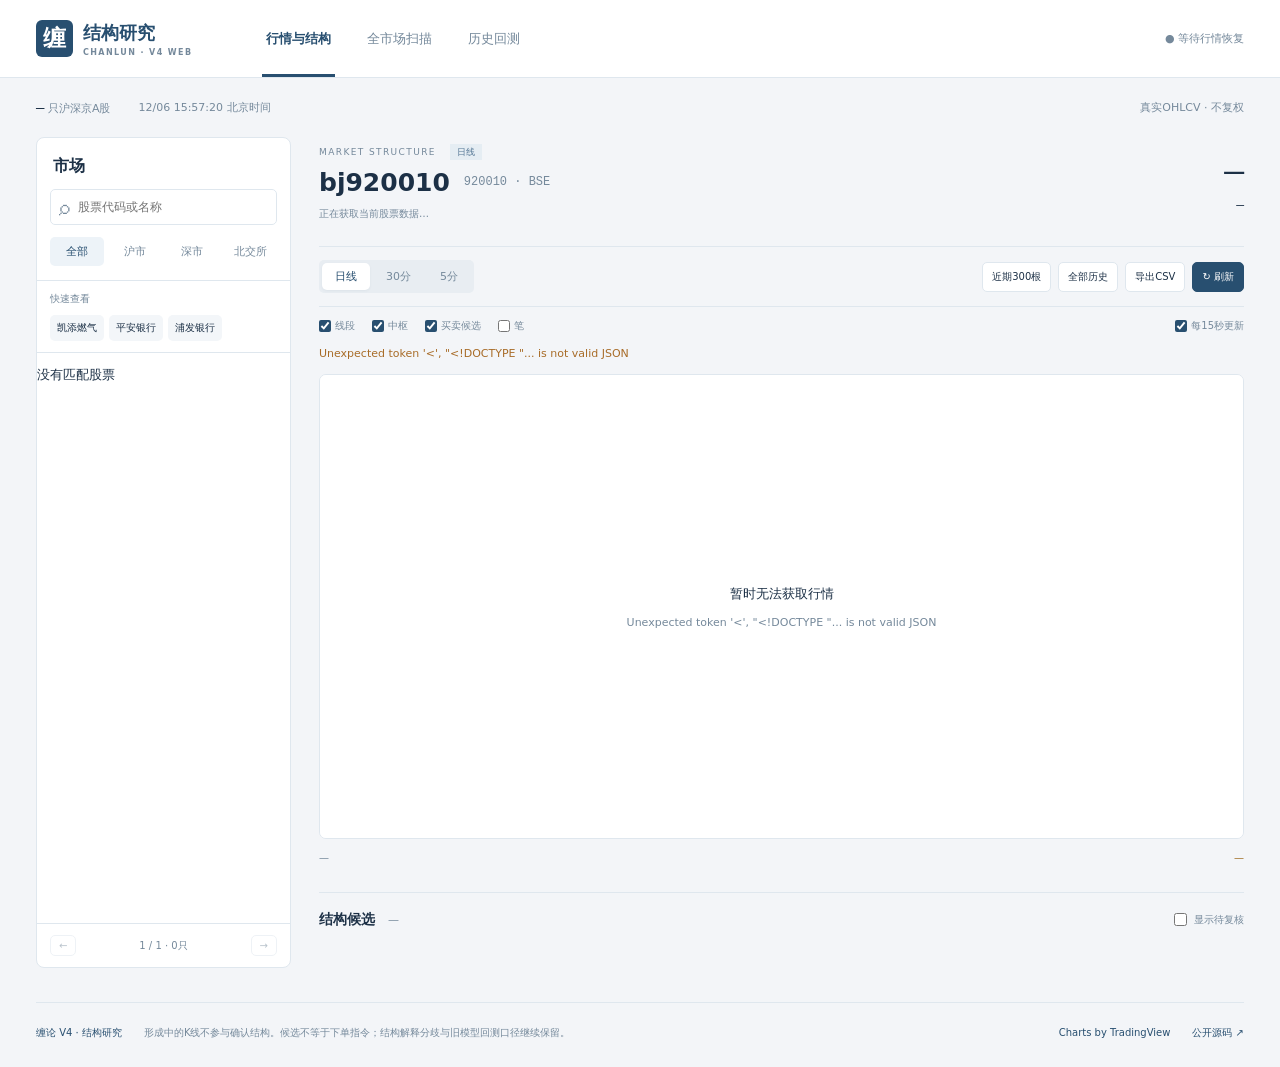
==== public_web/web/index.html @ 86223c15 "Publish responsive public Chanlun web with isolated read-only live API" ====
<!doctype html>
<html lang="zh-CN">
<head><meta charset="utf-8"><meta name="viewport" content="width=device-width,initial-scale=1"><link rel="icon" href="data:,"><meta name="theme-color" content="#284f70"><meta name="description" content="缠论V4公开研究面板：沪深京股票真实K线、形成状态、结构候选和扫描进度。"><title>缠论 V4 · 实时结构研究</title><link rel="stylesheet" href="./style.css?v=2"><script src="./config.js" defer></script><script src="./assets/lightweight-charts.js" defer></script><script src="./app.js?v=2" defer></script></head>
<body>
<header class="top"><a class="brand" href="./"><span class="brand-mark">缠</span><span>结构研究<small>CHANLUN · V4 WEB</small></span></a><nav aria-label="主导航"><button class="nav active" data-view="market">行情与结构</button><button class="nav" data-view="scan">全市场扫描</button><button class="nav" data-view="backtest">历史回测</button></nav><span id="connection" class="connection"><i></i>连接行情服务</span></header>
<main>
<section id="market-view">
<div class="market-line"><span><b id="universe-count">—</b> 只沪深京A股</span><span id="clock">北京时间</span><span class="source-note">真实OHLCV · 不复权</span></div>
<div class="workspace">
<aside class="market-list"><div class="list-head"><h1>市场</h1><button id="mobile-list-close" class="mobile-only icon-button" aria-label="关闭股票列表">×</button></div><label class="search"><span>⌕</span><input id="search" type="search" aria-label="搜索股票" placeholder="股票代码或名称" autocomplete="off"></label><div class="exchanges"><button data-exchange="" class="active">全部</button><button data-exchange="sh">沪市</button><button data-exchange="sz">深市</button><button data-exchange="bj">北交所</button></div><div class="favorites"><span>快速查看</span><button data-symbol="bj920010">凯添燃气</button><button data-symbol="sz000001">平安银行</button><button data-symbol="sh600000">浦发银行</button></div><div id="stock-list" class="stock-list" aria-label="股票列表"></div><div class="list-page"><button id="previous" aria-label="上一页">←</button><span id="list-page">—</span><button id="next" aria-label="下一页">→</button></div></aside>
<article class="instrument">
<div class="instrument-head"><div><div class="eyebrow">MARKET STRUCTURE <span id="instrument-tag">日线</span></div><h2><button id="mobile-list-open" class="instrument-name" title="切换股票">凯添燃气 <span class="mobile-only">⌄</span></button><span id="instrument-code">920010 · BSE</span></h2><p id="instrument-date">正在读取最新真实K线…</p></div><div class="price"><strong id="price">—</strong><span id="change">—</span></div></div>
<div class="chart-toolbar"><div class="periods" role="group" aria-label="K线周期"><button data-period="day" class="active">日线</button><button data-period="30m">30分</button><button data-period="5m">5分</button></div><div class="chart-actions"><button id="recent">近期300根</button><button id="all-history">全部历史</button><button id="export-csv" title="导出当前图表全部OHLCV">导出CSV</button><button id="refresh" class="primary">↻ 刷新</button></div></div>
<div class="chart-options"><label><input id="segments" type="checkbox" checked>线段</label><label><input id="centers" type="checkbox" checked>中枢</label><label><input id="signals" type="checkbox" checked>买卖候选</label><label><input id="strokes" type="checkbox">笔</label><label class="auto-refresh"><input id="auto-refresh" type="checkbox" checked>每15秒更新</label></div>
<div id="chart-status" class="chart-status" role="status">正在获取行情，首次计算完整历史可能需要一些时间。</div>
<div class="chart-shell"><div id="chart"></div><svg id="structure-overlay" aria-label="结构线"></svg><div id="candle-tooltip" hidden></div><div id="chart-loading" class="chart-loading"><span></span><b>读取真实K线</b><small>完整历史与结构正在计算</small></div></div>
<div class="chart-foot"><span id="history-range">—</span><span id="forming-state">—</span></div>
<section class="signal-section"><div class="section-heading"><h3>结构候选</h3><span id="signal-count">—</span><label><input id="include-review" type="checkbox">显示待复核</label></div><div id="signal-list" class="signal-list"><p>数据载入后显示结构候选。</p></div><div id="signal-detail" class="signal-detail" hidden></div></section>
</article></div></section>
<section id="scan-view" class="secondary-view" hidden><div class="page-heading"><div class="eyebrow">MARKET SCANNER</div><h1>全市场扫描</h1><p>查看程序实际扫描进度与研究候选。</p></div><div id="scan-metrics" class="metrics"></div><div class="panel"><h2>扫描进度</h2><div id="scan-runs">正在读取…</div></div><div class="panel"><h2>最新结构候选</h2><div id="scan-signals"></div></div></section>
<section id="backtest-view" class="secondary-view" hidden><div class="page-heading"><div class="eyebrow">HISTORICAL RESEARCH</div><h1>全市场历史回测</h1><p>旧模型结果归档 · 与当前固定引擎分开记录</p></div><div id="backtest-metrics" class="metrics"></div><div class="panel"><h2>数据与范围</h2><div id="backtest-scope"></div></div></section>
<footer><span>缠论 V4 · 结构研究</span><p>形成中的K线不参与确认结构。候选不等于下单指令；结构解释分歧与旧模型回测口径继续保留。</p><a href="https://www.tradingview.com/" target="_blank" rel="noreferrer">Charts by TradingView</a><a href="https://github.com/nnn256/chanlun-v4" target="_blank" rel="noreferrer">公开源码 ↗</a></footer>
</main>
</body></html>
---- public_web/web/style.css ----
:root{--bg:#f3f5f8;--paper:#fff;--ink:#1c3046;--muted:#75899b;--line:#dfe7ee;--blue:#284f70;--red:#d34d55;--green:#168c79;--amber:#a16f26;font-family:"Microsoft YaHei","PingFang SC",system-ui,sans-serif;color:var(--ink);font-size:13px}*{box-sizing:border-box}body{margin:0;background:var(--bg)}[hidden]{display:none!important}button,input{font:inherit;color:inherit}button{cursor:pointer;background:#fff;border:1px solid var(--line);border-radius:5px;padding:7px 12px}button:hover{background:#eff4f8}button:disabled{opacity:.5;cursor:wait}button:focus-visible,input:focus-visible,a:focus-visible{outline:2px solid #457ca8;outline-offset:3px}a{color:var(--blue);text-decoration:none}input{min-width:0}input[type=checkbox]{accent-color:var(--blue)}.top{height:78px;display:flex;align-items:center;padding:0 36px;gap:70px;border-bottom:1px solid var(--line);background:#fff}.brand{display:flex;align-items:center;gap:10px;font-weight:650;font-size:18px}.brand-mark{display:grid;place-items:center;background:var(--blue);color:#fff;width:37px;height:37px;font-size:23px;border-radius:6px}.brand small{display:block;font-size:8px;letter-spacing:1.4px;color:var(--muted);margin-top:3px}.top nav{display:flex;height:100%;gap:28px}.nav{border:0;border-radius:0;background:none;padding:0 4px;color:var(--muted);position:relative;font-size:13px}.nav.active{color:var(--blue);font-weight:600}.nav.active:after{content:"";position:absolute;bottom:0;left:0;right:0;height:3px;background:var(--blue)}.connection{margin-left:auto;white-space:nowrap;font-size:11px;color:var(--muted)}.connection i{display:inline-block;background:#a5b3bf;width:6px;height:6px;border-radius:50%;margin-right:7px}.connection.connected i{background:var(--green)}main{max-width:1760px;margin:auto;padding:0 36px}.market-line{display:flex;gap:28px;align-items:center;height:59px;font-size:11px;color:var(--muted)}.market-line b{color:var(--ink);font-family:Consolas,monospace;font-size:14px;font-weight:500}.source-note{margin-left:auto}.workspace{display:grid;grid-template-columns:255px minmax(0,1fr);gap:28px;align-items:start}.market-list{background:#fff;border:1px solid var(--line);border-radius:8px;overflow:hidden}.list-head{display:flex;align-items:center;justify-content:space-between;padding:18px 16px 12px}.list-head h1{font-size:16px;margin:0;font-weight:600}.search{display:flex;align-items:center;margin:0 13px 12px;border:1px solid var(--line);border-radius:5px;padding:0 8px;color:var(--muted)}.search span{font-size:21px}.search input{border:0;outline:none;width:100%;padding:10px 8px;background:transparent;font-size:12px}.exchanges{display:flex;gap:4px;margin:0 13px 14px}.exchanges button{flex:1;border:0;color:var(--muted);font-size:11px;padding:7px 3px}.exchanges button.active{background:#edf3f8;color:var(--blue)}.favorites{border-top:1px solid var(--line);border-bottom:1px solid var(--line);padding:11px 13px;display:flex;flex-wrap:wrap;gap:5px}.favorites>span{font-size:10px;color:var(--muted);width:100%;margin-bottom:4px}.favorites button{font-size:10px;border:0;background:#f3f6f9;padding:6px 7px}.stock-list{height:570px;overflow-y:auto}.stock-item{width:100%;text-align:left;border:0;border-bottom:1px solid #edf1f5;border-radius:0;display:flex;align-items:center;justify-content:space-between;padding:13px 16px;background:#fff}.stock-item.selected{background:#edf3f8;box-shadow:inset 3px 0 var(--blue)}.stock-item b{font-weight:500;font-size:12px}.stock-item small{display:block;font:10px Consolas,monospace;color:var(--muted);margin-top:5px}.stock-item>span{font-size:10px;color:#8699aa}.list-page{display:flex;align-items:center;justify-content:space-between;padding:11px 13px;border-top:1px solid var(--line);font-size:10px;color:var(--muted)}.list-page button{padding:4px 8px}.instrument{min-width:0}.instrument-head{display:flex;justify-content:space-between;align-items:center;gap:12px;min-height:94px}.eyebrow{font-size:9px;letter-spacing:1.4px;color:var(--muted);margin-bottom:9px}.eyebrow>span{font-size:9px;letter-spacing:0;background:#e5edf3;padding:3px 7px;margin-left:10px;color:#557795}.instrument-head h2{display:flex;align-items:center;gap:14px;margin:0 0 8px}.instrument-name{border:0;background:none;padding:0;font-size:25px;font-weight:650}.instrument-head h2>span{font:12px Consolas,monospace;color:var(--muted);font-weight:400}.instrument-head p{margin:0;font-size:10px;color:var(--muted);line-height:1.8}.price{text-align:right;font-family:Consolas,monospace;white-space:nowrap}.price strong{display:block;font-size:33px;font-weight:500;line-height:1.1}.price span{display:block;margin-top:7px;font-size:13px}.up{color:var(--red)}.down{color:var(--green)}.chart-toolbar{display:flex;align-items:center;justify-content:space-between;gap:12px;margin:15px 0 0;padding:13px 0;border-top:1px solid var(--line);border-bottom:1px solid var(--line)}.periods{display:flex;gap:3px;background:#e8edf2;border-radius:5px;padding:3px}.periods button{border:0;background:none;color:var(--muted);padding:6px 13px;font-size:11px}.periods button.active{background:#fff;color:var(--blue);box-shadow:0 1px 3px #17334a0d}.chart-actions{display:flex;gap:7px}.chart-actions button{font-size:10px;padding:7px 9px}.primary{background:var(--blue);border-color:var(--blue);color:#fff}.primary:hover{background:#1c405f}.chart-options{display:flex;gap:17px;align-items:center;padding:12px 0;font-size:10px;color:var(--muted);flex-wrap:wrap}.chart-options label{display:flex;align-items:center;gap:4px}.chart-options input{margin:0;width:12px;height:12px}.auto-refresh{margin-left:auto}.chart-status{font-size:11px;color:#547793;line-height:1.7;margin-bottom:10px;min-height:19px}.chart-status.error{color:#a86c28}.chart-shell{height:465px;position:relative;border:1px solid var(--line);background:#fff;border-radius:7px;overflow:hidden}#chart,#structure-overlay{position:absolute;inset:0}#structure-overlay{pointer-events:none;z-index:2}.chart-loading{position:absolute;inset:0;background:#fffffff2;z-index:4;display:flex;flex-direction:column;align-items:center;justify-content:center;gap:13px}.chart-loading b{font-weight:500;font-size:13px}.chart-loading small{font-size:11px;color:var(--muted)}.chart-loading>span{height:23px;width:23px;border:2px solid #e1e9f0;border-top-color:var(--blue);border-radius:50%;animation:spin 1s linear infinite}@keyframes spin{to{transform:rotate(360deg)}}.chart-foot{display:flex;justify-content:space-between;gap:10px;font-size:10px;color:var(--muted);line-height:1.7;padding:10px 0}#forming-state{color:var(--amber)}#candle-tooltip{position:absolute;z-index:3;background:#fffffff5;border:1px solid #d1dfe9;box-shadow:0 3px 18px #243c5510;border-radius:5px;padding:11px 14px;pointer-events:none;min-width:186px;font-size:11px;line-height:1.8}#candle-tooltip b{display:block;margin-bottom:6px;font-weight:500}#candle-tooltip div{display:flex;justify-content:space-between;gap:22px}#candle-tooltip div span:last-child{font-family:Consolas,monospace}.signal-section{margin-top:16px;border-top:1px solid var(--line)}.section-heading{display:flex;align-items:center;gap:13px;padding:17px 0}.section-heading h3{margin:0;font-size:14px;font-weight:600}.section-heading>span{font-size:11px;color:var(--muted)}.section-heading label{margin-left:auto;color:var(--muted);font-size:10px;display:flex;align-items:center;gap:4px}.signal-list{display:flex;gap:8px;flex-wrap:wrap}.signal-list>p{color:var(--muted);font-size:12px;line-height:1.8}.signal-card{text-align:left;padding:12px 14px;min-width:170px;background:#fff}.signal-card b{font-size:12px;font-weight:500}.signal-card small{display:block;font-size:10px;color:var(--muted);margin-top:6px}.signal-detail{background:#eaf1f6;border-left:3px solid #6f96b5;padding:14px 16px;margin-top:12px;color:#496c87;font-size:12px;line-height:1.9}.secondary-view{min-height:70vh;padding-top:36px}.page-heading h1{font-size:29px;margin:12px 0}.page-heading p{font-size:13px;color:var(--muted)}.metrics{display:grid;grid-template-columns:repeat(4,1fr);margin:32px 0;gap:20px}.metric{border-left:1px solid var(--line);padding:0 24px}.metric:first-child{border:0;padding-left:0}.metric small{display:block;color:var(--muted);font-size:12px}.metric strong{display:block;font:30px Consolas,monospace;margin-top:10px}.panel{background:#fff;border:1px solid var(--line);border-radius:8px;padding:23px;margin:20px 0}.panel h2{font-size:15px;font-weight:600;margin:0 0 18px}.panel p{font-size:12px;color:var(--muted);line-height:1.9}.scan-row{padding:12px 0;border-bottom:1px solid #edf1f5;font-size:12px;line-height:1.8}.scan-row small{color:var(--muted)}footer{display:flex;align-items:center;gap:22px;font-size:10px;color:var(--muted);border-top:1px solid var(--line);margin-top:34px;padding:20px 0 25px;line-height:1.9}footer>span{white-space:nowrap;color:var(--blue)}footer p{margin:0;flex:1}footer a{white-space:nowrap}.mobile-only{display:none}.icon-button{border:0;font-size:23px;padding:0 4px;background:none}@media(min-width:1550px){.workspace{grid-template-columns:285px minmax(0,1fr)}.chart-shell{height:550px}}@media(max-width:1000px){.top{padding:0 22px;gap:35px}main{padding:0 22px}.workspace{grid-template-columns:220px minmax(0,1fr);gap:20px}.chart-actions #all-history{display:none}.chart-options{gap:11px}.instrument-head h2{flex-direction:column;align-items:flex-start;gap:4px}.instrument-head h2>span{font-size:10px}.instrument-name{font-size:23px}.chart-shell{height:440px}.connection{font-size:10px}.top nav{gap:18px}}@media(max-width:720px){.top{height:66px;padding:0 16px;gap:18px;flex-wrap:nowrap}.brand{font-size:15px;gap:7px}.brand-mark{width:31px;height:31px;font-size:20px}.brand small{font-size:6px}.top nav{gap:11px;margin-left:auto}.nav{font-size:11px}.connection{display:none}main{padding:0 14px}.market-line{height:48px;gap:14px;font-size:9px}.market-line b{font-size:12px}.source-note{display:none}.workspace{display:block}.market-list{display:none;position:fixed;inset:76px 14px 20px;z-index:20;box-shadow:0 10px 70px #1b324133;overflow:auto}.market-list.open{display:block}.stock-list{height:calc(100vh - 350px);min-height:200px}.mobile-only{display:inline-block}.instrument-head{min-height:92px;align-items:flex-start;padding-top:7px}.instrument-head h2{gap:5px}.instrument-name{font-size:22px}.instrument-name>span{font-size:18px;color:var(--muted)}.eyebrow{font-size:8px;margin-bottom:7px}.instrument-head p{font-size:9px;max-width:230px}.price{padding-top:13px}.price strong{font-size:30px}.price span{font-size:12px}.chart-toolbar{gap:7px;padding:10px 0;margin-top:10px}.periods button{font-size:10px;padding:6px 11px}.chart-actions{gap:5px}.chart-actions button{padding:7px 8px;font-size:9px}.chart-actions #recent,.chart-actions #export-csv{display:none}.chart-options{gap:11px;padding:12px 0;font-size:9px}.chart-options input{width:11px;height:11px}.chart-status{font-size:10px;min-height:34px;margin-bottom:7px}.chart-shell{height:390px}.chart-foot{font-size:9px;flex-wrap:wrap;gap:2px}.chart-foot>span{width:100%}.section-heading h3{font-size:13px}.section-heading>span{font-size:10px}.section-heading label{font-size:9px}.signal-card{min-width:145px;padding:10px 11px;flex:1}.signal-card b{font-size:11px}.signal-card small{font-size:9px}.metrics{grid-template-columns:1fr 1fr;gap:25px 10px}.metric:nth-child(3){border:0;padding-left:0}.metric strong{font-size:25px}.secondary-view{padding-top:26px}.page-heading h1{font-size:25px}.panel{padding:18px}footer{flex-wrap:wrap;gap:8px 20px;margin-top:25px;padding-top:16px}footer p{flex-basis:100%;order:2;font-size:9px}}@media(prefers-reduced-motion:reduce){*{animation:none!important;scroll-behavior:auto!important}}
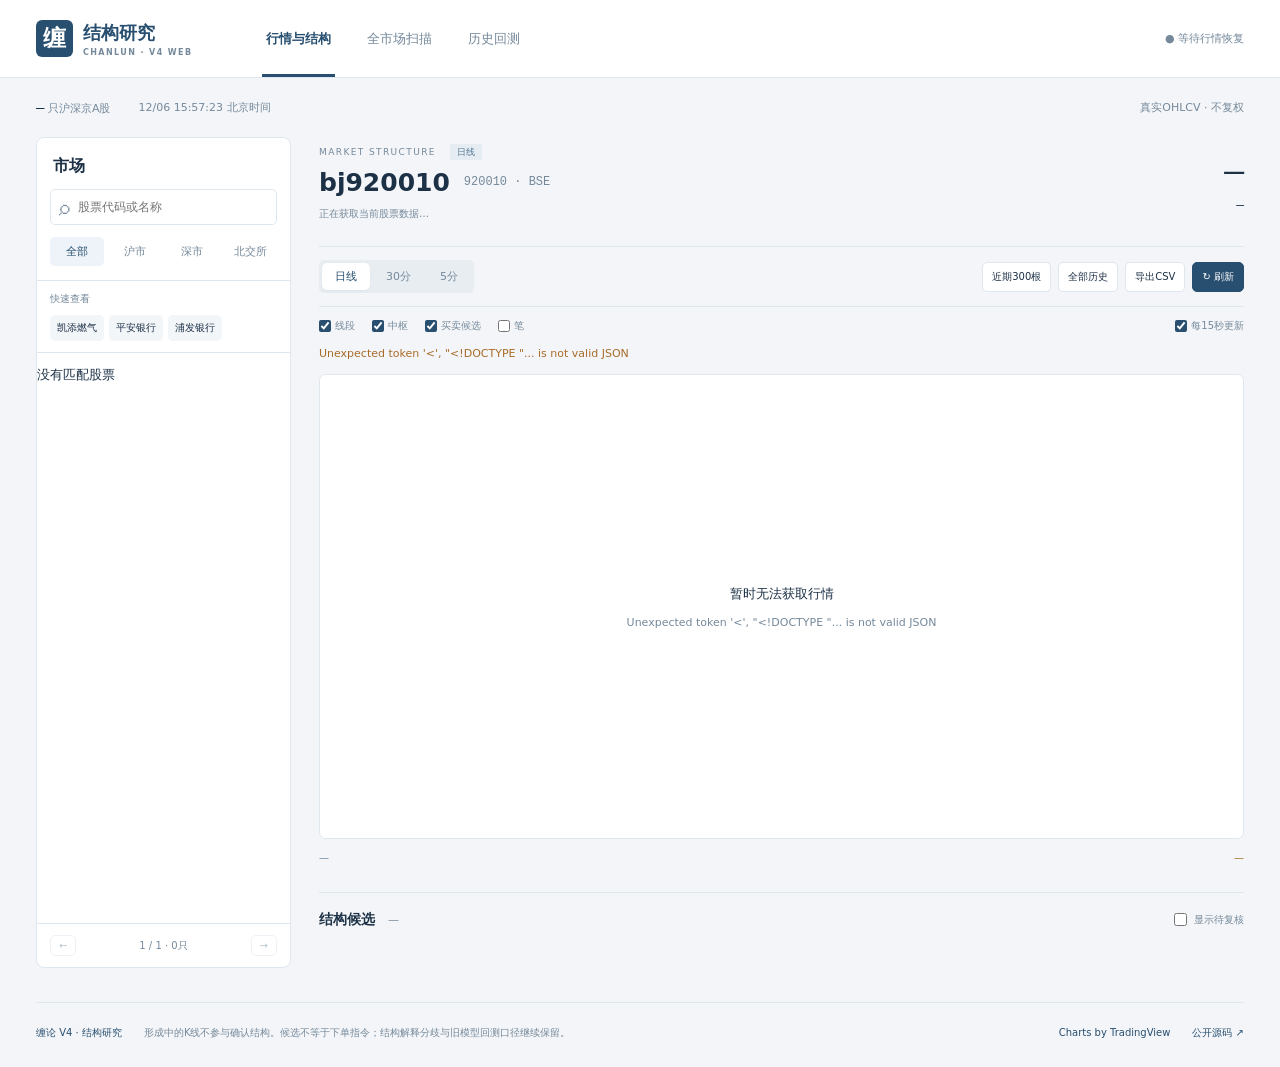
==== commit 80070bbe: "Show archived and intraday timestamps in Beijing time" ====
--- a/public_web/web/index.html
+++ b/public_web/web/index.html
@@ -1,6 +1,6 @@
 <!doctype html>
 <html lang="zh-CN">
-<head><meta charset="utf-8"><meta name="viewport" content="width=device-width,initial-scale=1"><link rel="icon" href="data:,"><meta name="theme-color" content="#284f70"><meta name="description" content="缠论V4公开研究面板：沪深京股票真实K线、形成状态、结构候选和扫描进度。"><title>缠论 V4 · 实时结构研究</title><link rel="stylesheet" href="./style.css?v=2"><script src="./config.js" defer></script><script src="./assets/lightweight-charts.js" defer></script><script src="./app.js?v=2" defer></script></head>
+<head><meta charset="utf-8"><meta name="viewport" content="width=device-width,initial-scale=1"><link rel="icon" href="data:,"><meta name="theme-color" content="#284f70"><meta name="description" content="缠论V4公开研究面板：沪深京股票真实K线、形成状态、结构候选和扫描进度。"><title>缠论 V4 · 实时结构研究</title><link rel="stylesheet" href="./style.css?v=2"><script src="./config.js" defer></script><script src="./assets/lightweight-charts.js" defer></script><script src="./app.js?v=3" defer></script></head>
 <body>
 <header class="top"><a class="brand" href="./"><span class="brand-mark">缠</span><span>结构研究<small>CHANLUN · V4 WEB</small></span></a><nav aria-label="主导航"><button class="nav active" data-view="market">行情与结构</button><button class="nav" data-view="scan">全市场扫描</button><button class="nav" data-view="backtest">历史回测</button></nav><span id="connection" class="connection"><i></i>连接行情服务</span></header>
 <main>
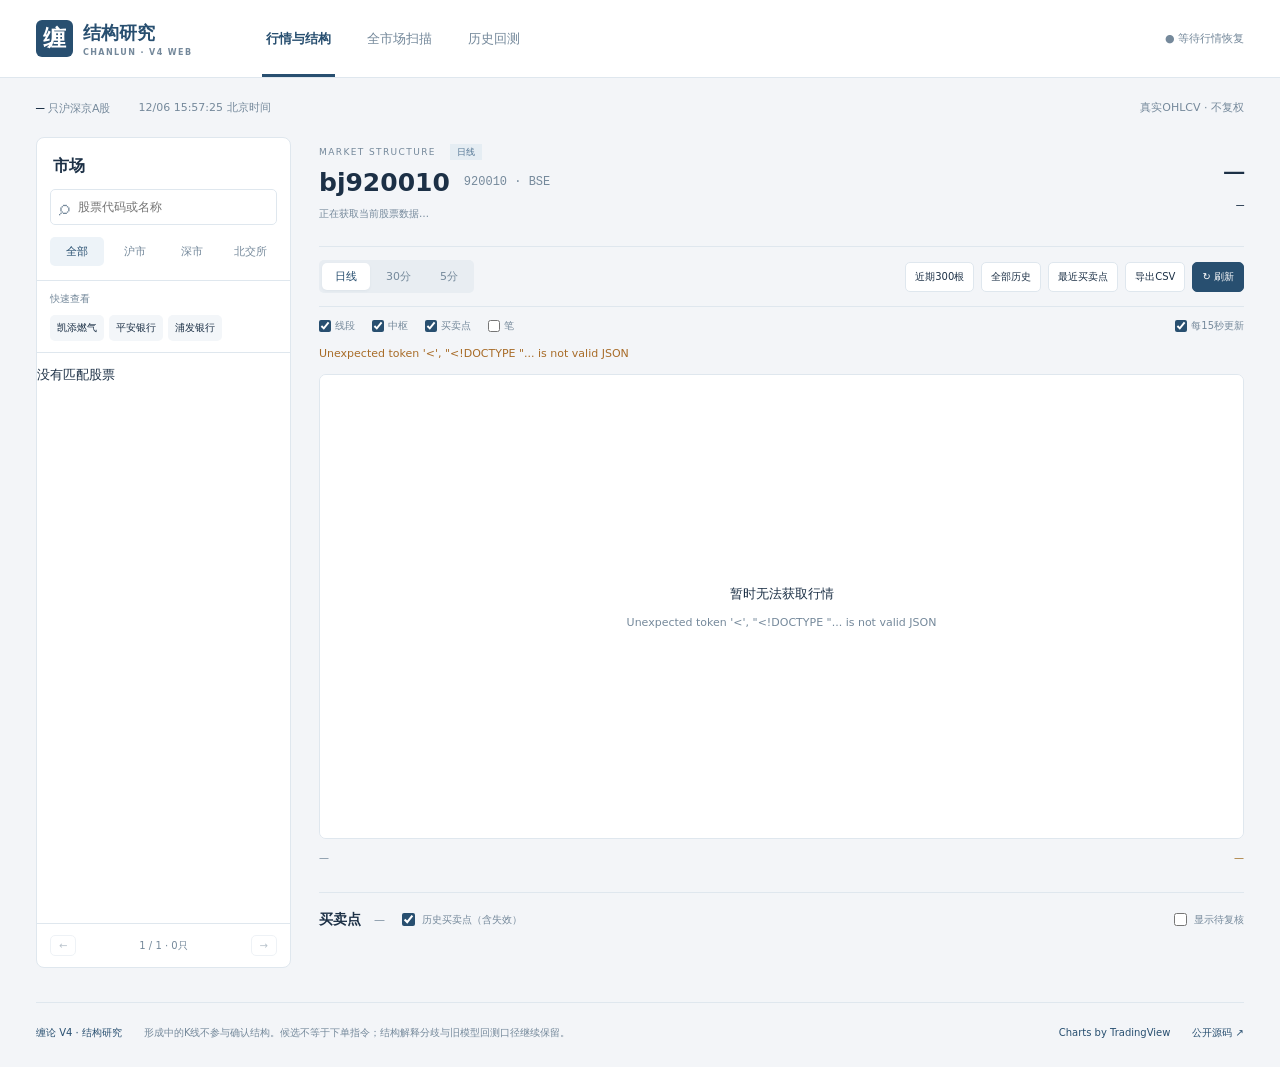
==== commit 7496fae4: "Restore classic Chinese buy and sell markers and show historical states" ====
--- a/public_web/web/index.html
+++ b/public_web/web/index.html
@@ -1,6 +1,6 @@
 <!doctype html>
 <html lang="zh-CN">
-<head><meta charset="utf-8"><meta name="viewport" content="width=device-width,initial-scale=1"><link rel="icon" href="data:,"><meta name="theme-color" content="#284f70"><meta name="description" content="缠论V4公开研究面板：沪深京股票真实K线、形成状态、结构候选和扫描进度。"><title>缠论 V4 · 实时结构研究</title><link rel="stylesheet" href="./style.css?v=2"><script src="./config.js" defer></script><script src="./assets/lightweight-charts.js" defer></script><script src="./app.js?v=3" defer></script></head>
+<head><meta charset="utf-8"><meta name="viewport" content="width=device-width,initial-scale=1"><link rel="icon" href="data:,"><meta name="theme-color" content="#284f70"><meta name="description" content="缠论V4公开研究面板：沪深京股票真实K线、形成状态、结构候选和扫描进度。"><title>缠论 V4 · 实时结构研究</title><link rel="stylesheet" href="./style.css?v=4"><script src="./config.js" defer></script><script src="./assets/lightweight-charts.js" defer></script><script src="./signal-chart.js?v=4" defer></script><script src="./app.js?v=4" defer></script></head>
 <body>
 <header class="top"><a class="brand" href="./"><span class="brand-mark">缠</span><span>结构研究<small>CHANLUN · V4 WEB</small></span></a><nav aria-label="主导航"><button class="nav active" data-view="market">行情与结构</button><button class="nav" data-view="scan">全市场扫描</button><button class="nav" data-view="backtest">历史回测</button></nav><span id="connection" class="connection"><i></i>连接行情服务</span></header>
 <main>
@@ -10,12 +10,12 @@
 <aside class="market-list"><div class="list-head"><h1>市场</h1><button id="mobile-list-close" class="mobile-only icon-button" aria-label="关闭股票列表">×</button></div><label class="search"><span>⌕</span><input id="search" type="search" aria-label="搜索股票" placeholder="股票代码或名称" autocomplete="off"></label><div class="exchanges"><button data-exchange="" class="active">全部</button><button data-exchange="sh">沪市</button><button data-exchange="sz">深市</button><button data-exchange="bj">北交所</button></div><div class="favorites"><span>快速查看</span><button data-symbol="bj920010">凯添燃气</button><button data-symbol="sz000001">平安银行</button><button data-symbol="sh600000">浦发银行</button></div><div id="stock-list" class="stock-list" aria-label="股票列表"></div><div class="list-page"><button id="previous" aria-label="上一页">←</button><span id="list-page">—</span><button id="next" aria-label="下一页">→</button></div></aside>
 <article class="instrument">
 <div class="instrument-head"><div><div class="eyebrow">MARKET STRUCTURE <span id="instrument-tag">日线</span></div><h2><button id="mobile-list-open" class="instrument-name" title="切换股票">凯添燃气 <span class="mobile-only">⌄</span></button><span id="instrument-code">920010 · BSE</span></h2><p id="instrument-date">正在读取最新真实K线…</p></div><div class="price"><strong id="price">—</strong><span id="change">—</span></div></div>
-<div class="chart-toolbar"><div class="periods" role="group" aria-label="K线周期"><button data-period="day" class="active">日线</button><button data-period="30m">30分</button><button data-period="5m">5分</button></div><div class="chart-actions"><button id="recent">近期300根</button><button id="all-history">全部历史</button><button id="export-csv" title="导出当前图表全部OHLCV">导出CSV</button><button id="refresh" class="primary">↻ 刷新</button></div></div>
-<div class="chart-options"><label><input id="segments" type="checkbox" checked>线段</label><label><input id="centers" type="checkbox" checked>中枢</label><label><input id="signals" type="checkbox" checked>买卖候选</label><label><input id="strokes" type="checkbox">笔</label><label class="auto-refresh"><input id="auto-refresh" type="checkbox" checked>每15秒更新</label></div>
+<div class="chart-toolbar"><div class="periods" role="group" aria-label="K线周期"><button data-period="day" class="active">日线</button><button data-period="30m">30分</button><button data-period="5m">5分</button></div><div class="chart-actions"><button id="recent">近期300根</button><button id="all-history">全部历史</button><button id="latest-signal">最近买卖点</button><button id="export-csv" title="导出当前图表全部OHLCV">导出CSV</button><button id="refresh" class="primary">↻ 刷新</button></div></div>
+<div class="chart-options"><label><input id="segments" type="checkbox" checked>线段</label><label><input id="centers" type="checkbox" checked>中枢</label><label><input id="signals" type="checkbox" checked>买卖点</label><label><input id="strokes" type="checkbox">笔</label><label class="auto-refresh"><input id="auto-refresh" type="checkbox" checked>每15秒更新</label></div>
 <div id="chart-status" class="chart-status" role="status">正在获取行情，首次计算完整历史可能需要一些时间。</div>
 <div class="chart-shell"><div id="chart"></div><svg id="structure-overlay" aria-label="结构线"></svg><div id="candle-tooltip" hidden></div><div id="chart-loading" class="chart-loading"><span></span><b>读取真实K线</b><small>完整历史与结构正在计算</small></div></div>
 <div class="chart-foot"><span id="history-range">—</span><span id="forming-state">—</span></div>
-<section class="signal-section"><div class="section-heading"><h3>结构候选</h3><span id="signal-count">—</span><label><input id="include-review" type="checkbox">显示待复核</label></div><div id="signal-list" class="signal-list"><p>数据载入后显示结构候选。</p></div><div id="signal-detail" class="signal-detail" hidden></div></section>
+<section class="signal-section"><div class="section-heading"><h3>买卖点</h3><span id="signal-count">—</span><label><input id="show-history" type="checkbox" checked>历史买卖点（含失效）</label><label><input id="include-review" type="checkbox">显示待复核</label></div><div id="signal-list" class="signal-list"><p>数据载入后显示结构候选。</p></div><div id="signal-detail" class="signal-detail" hidden></div></section>
 </article></div></section>
 <section id="scan-view" class="secondary-view" hidden><div class="page-heading"><div class="eyebrow">MARKET SCANNER</div><h1>全市场扫描</h1><p>查看程序实际扫描进度与研究候选。</p></div><div id="scan-metrics" class="metrics"></div><div class="panel"><h2>扫描进度</h2><div id="scan-runs">正在读取…</div></div><div class="panel"><h2>最新结构候选</h2><div id="scan-signals"></div></div></section>
 <section id="backtest-view" class="secondary-view" hidden><div class="page-heading"><div class="eyebrow">HISTORICAL RESEARCH</div><h1>全市场历史回测</h1><p>旧模型结果归档 · 与当前固定引擎分开记录</p></div><div id="backtest-metrics" class="metrics"></div><div class="panel"><h2>数据与范围</h2><div id="backtest-scope"></div></div></section>
--- a/public_web/web/style.css
+++ b/public_web/web/style.css
@@ -1 +1,5 @@
 :root{--bg:#f3f5f8;--paper:#fff;--ink:#1c3046;--muted:#75899b;--line:#dfe7ee;--blue:#284f70;--red:#d34d55;--green:#168c79;--amber:#a16f26;font-family:"Microsoft YaHei","PingFang SC",system-ui,sans-serif;color:var(--ink);font-size:13px}*{box-sizing:border-box}body{margin:0;background:var(--bg)}[hidden]{display:none!important}button,input{font:inherit;color:inherit}button{cursor:pointer;background:#fff;border:1px solid var(--line);border-radius:5px;padding:7px 12px}button:hover{background:#eff4f8}button:disabled{opacity:.5;cursor:wait}button:focus-visible,input:focus-visible,a:focus-visible{outline:2px solid #457ca8;outline-offset:3px}a{color:var(--blue);text-decoration:none}input{min-width:0}input[type=checkbox]{accent-color:var(--blue)}.top{height:78px;display:flex;align-items:center;padding:0 36px;gap:70px;border-bottom:1px solid var(--line);background:#fff}.brand{display:flex;align-items:center;gap:10px;font-weight:650;font-size:18px}.brand-mark{display:grid;place-items:center;background:var(--blue);color:#fff;width:37px;height:37px;font-size:23px;border-radius:6px}.brand small{display:block;font-size:8px;letter-spacing:1.4px;color:var(--muted);margin-top:3px}.top nav{display:flex;height:100%;gap:28px}.nav{border:0;border-radius:0;background:none;padding:0 4px;color:var(--muted);position:relative;font-size:13px}.nav.active{color:var(--blue);font-weight:600}.nav.active:after{content:"";position:absolute;bottom:0;left:0;right:0;height:3px;background:var(--blue)}.connection{margin-left:auto;white-space:nowrap;font-size:11px;color:var(--muted)}.connection i{display:inline-block;background:#a5b3bf;width:6px;height:6px;border-radius:50%;margin-right:7px}.connection.connected i{background:var(--green)}main{max-width:1760px;margin:auto;padding:0 36px}.market-line{display:flex;gap:28px;align-items:center;height:59px;font-size:11px;color:var(--muted)}.market-line b{color:var(--ink);font-family:Consolas,monospace;font-size:14px;font-weight:500}.source-note{margin-left:auto}.workspace{display:grid;grid-template-columns:255px minmax(0,1fr);gap:28px;align-items:start}.market-list{background:#fff;border:1px solid var(--line);border-radius:8px;overflow:hidden}.list-head{display:flex;align-items:center;justify-content:space-between;padding:18px 16px 12px}.list-head h1{font-size:16px;margin:0;font-weight:600}.search{display:flex;align-items:center;margin:0 13px 12px;border:1px solid var(--line);border-radius:5px;padding:0 8px;color:var(--muted)}.search span{font-size:21px}.search input{border:0;outline:none;width:100%;padding:10px 8px;background:transparent;font-size:12px}.exchanges{display:flex;gap:4px;margin:0 13px 14px}.exchanges button{flex:1;border:0;color:var(--muted);font-size:11px;padding:7px 3px}.exchanges button.active{background:#edf3f8;color:var(--blue)}.favorites{border-top:1px solid var(--line);border-bottom:1px solid var(--line);padding:11px 13px;display:flex;flex-wrap:wrap;gap:5px}.favorites>span{font-size:10px;color:var(--muted);width:100%;margin-bottom:4px}.favorites button{font-size:10px;border:0;background:#f3f6f9;padding:6px 7px}.stock-list{height:570px;overflow-y:auto}.stock-item{width:100%;text-align:left;border:0;border-bottom:1px solid #edf1f5;border-radius:0;display:flex;align-items:center;justify-content:space-between;padding:13px 16px;background:#fff}.stock-item.selected{background:#edf3f8;box-shadow:inset 3px 0 var(--blue)}.stock-item b{font-weight:500;font-size:12px}.stock-item small{display:block;font:10px Consolas,monospace;color:var(--muted);margin-top:5px}.stock-item>span{font-size:10px;color:#8699aa}.list-page{display:flex;align-items:center;justify-content:space-between;padding:11px 13px;border-top:1px solid var(--line);font-size:10px;color:var(--muted)}.list-page button{padding:4px 8px}.instrument{min-width:0}.instrument-head{display:flex;justify-content:space-between;align-items:center;gap:12px;min-height:94px}.eyebrow{font-size:9px;letter-spacing:1.4px;color:var(--muted);margin-bottom:9px}.eyebrow>span{font-size:9px;letter-spacing:0;background:#e5edf3;padding:3px 7px;margin-left:10px;color:#557795}.instrument-head h2{display:flex;align-items:center;gap:14px;margin:0 0 8px}.instrument-name{border:0;background:none;padding:0;font-size:25px;font-weight:650}.instrument-head h2>span{font:12px Consolas,monospace;color:var(--muted);font-weight:400}.instrument-head p{margin:0;font-size:10px;color:var(--muted);line-height:1.8}.price{text-align:right;font-family:Consolas,monospace;white-space:nowrap}.price strong{display:block;font-size:33px;font-weight:500;line-height:1.1}.price span{display:block;margin-top:7px;font-size:13px}.up{color:var(--red)}.down{color:var(--green)}.chart-toolbar{display:flex;align-items:center;justify-content:space-between;gap:12px;margin:15px 0 0;padding:13px 0;border-top:1px solid var(--line);border-bottom:1px solid var(--line)}.periods{display:flex;gap:3px;background:#e8edf2;border-radius:5px;padding:3px}.periods button{border:0;background:none;color:var(--muted);padding:6px 13px;font-size:11px}.periods button.active{background:#fff;color:var(--blue);box-shadow:0 1px 3px #17334a0d}.chart-actions{display:flex;gap:7px}.chart-actions button{font-size:10px;padding:7px 9px}.primary{background:var(--blue);border-color:var(--blue);color:#fff}.primary:hover{background:#1c405f}.chart-options{display:flex;gap:17px;align-items:center;padding:12px 0;font-size:10px;color:var(--muted);flex-wrap:wrap}.chart-options label{display:flex;align-items:center;gap:4px}.chart-options input{margin:0;width:12px;height:12px}.auto-refresh{margin-left:auto}.chart-status{font-size:11px;color:#547793;line-height:1.7;margin-bottom:10px;min-height:19px}.chart-status.error{color:#a86c28}.chart-shell{height:465px;position:relative;border:1px solid var(--line);background:#fff;border-radius:7px;overflow:hidden}#chart,#structure-overlay{position:absolute;inset:0}#structure-overlay{pointer-events:none;z-index:2}.chart-loading{position:absolute;inset:0;background:#fffffff2;z-index:4;display:flex;flex-direction:column;align-items:center;justify-content:center;gap:13px}.chart-loading b{font-weight:500;font-size:13px}.chart-loading small{font-size:11px;color:var(--muted)}.chart-loading>span{height:23px;width:23px;border:2px solid #e1e9f0;border-top-color:var(--blue);border-radius:50%;animation:spin 1s linear infinite}@keyframes spin{to{transform:rotate(360deg)}}.chart-foot{display:flex;justify-content:space-between;gap:10px;font-size:10px;color:var(--muted);line-height:1.7;padding:10px 0}#forming-state{color:var(--amber)}#candle-tooltip{position:absolute;z-index:3;background:#fffffff5;border:1px solid #d1dfe9;box-shadow:0 3px 18px #243c5510;border-radius:5px;padding:11px 14px;pointer-events:none;min-width:186px;font-size:11px;line-height:1.8}#candle-tooltip b{display:block;margin-bottom:6px;font-weight:500}#candle-tooltip div{display:flex;justify-content:space-between;gap:22px}#candle-tooltip div span:last-child{font-family:Consolas,monospace}.signal-section{margin-top:16px;border-top:1px solid var(--line)}.section-heading{display:flex;align-items:center;gap:13px;padding:17px 0}.section-heading h3{margin:0;font-size:14px;font-weight:600}.section-heading>span{font-size:11px;color:var(--muted)}.section-heading label{margin-left:auto;color:var(--muted);font-size:10px;display:flex;align-items:center;gap:4px}.signal-list{display:flex;gap:8px;flex-wrap:wrap}.signal-list>p{color:var(--muted);font-size:12px;line-height:1.8}.signal-card{text-align:left;padding:12px 14px;min-width:170px;background:#fff}.signal-card b{font-size:12px;font-weight:500}.signal-card small{display:block;font-size:10px;color:var(--muted);margin-top:6px}.signal-detail{background:#eaf1f6;border-left:3px solid #6f96b5;padding:14px 16px;margin-top:12px;color:#496c87;font-size:12px;line-height:1.9}.secondary-view{min-height:70vh;padding-top:36px}.page-heading h1{font-size:29px;margin:12px 0}.page-heading p{font-size:13px;color:var(--muted)}.metrics{display:grid;grid-template-columns:repeat(4,1fr);margin:32px 0;gap:20px}.metric{border-left:1px solid var(--line);padding:0 24px}.metric:first-child{border:0;padding-left:0}.metric small{display:block;color:var(--muted);font-size:12px}.metric strong{display:block;font:30px Consolas,monospace;margin-top:10px}.panel{background:#fff;border:1px solid var(--line);border-radius:8px;padding:23px;margin:20px 0}.panel h2{font-size:15px;font-weight:600;margin:0 0 18px}.panel p{font-size:12px;color:var(--muted);line-height:1.9}.scan-row{padding:12px 0;border-bottom:1px solid #edf1f5;font-size:12px;line-height:1.8}.scan-row small{color:var(--muted)}footer{display:flex;align-items:center;gap:22px;font-size:10px;color:var(--muted);border-top:1px solid var(--line);margin-top:34px;padding:20px 0 25px;line-height:1.9}footer>span{white-space:nowrap;color:var(--blue)}footer p{margin:0;flex:1}footer a{white-space:nowrap}.mobile-only{display:none}.icon-button{border:0;font-size:23px;padding:0 4px;background:none}@media(min-width:1550px){.workspace{grid-template-columns:285px minmax(0,1fr)}.chart-shell{height:550px}}@media(max-width:1000px){.top{padding:0 22px;gap:35px}main{padding:0 22px}.workspace{grid-template-columns:220px minmax(0,1fr);gap:20px}.chart-actions #all-history{display:none}.chart-options{gap:11px}.instrument-head h2{flex-direction:column;align-items:flex-start;gap:4px}.instrument-head h2>span{font-size:10px}.instrument-name{font-size:23px}.chart-shell{height:440px}.connection{font-size:10px}.top nav{gap:18px}}@media(max-width:720px){.top{height:66px;padding:0 16px;gap:18px;flex-wrap:nowrap}.brand{font-size:15px;gap:7px}.brand-mark{width:31px;height:31px;font-size:20px}.brand small{font-size:6px}.top nav{gap:11px;margin-left:auto}.nav{font-size:11px}.connection{display:none}main{padding:0 14px}.market-line{height:48px;gap:14px;font-size:9px}.market-line b{font-size:12px}.source-note{display:none}.workspace{display:block}.market-list{display:none;position:fixed;inset:76px 14px 20px;z-index:20;box-shadow:0 10px 70px #1b324133;overflow:auto}.market-list.open{display:block}.stock-list{height:calc(100vh - 350px);min-height:200px}.mobile-only{display:inline-block}.instrument-head{min-height:92px;align-items:flex-start;padding-top:7px}.instrument-head h2{gap:5px}.instrument-name{font-size:22px}.instrument-name>span{font-size:18px;color:var(--muted)}.eyebrow{font-size:8px;margin-bottom:7px}.instrument-head p{font-size:9px;max-width:230px}.price{padding-top:13px}.price strong{font-size:30px}.price span{font-size:12px}.chart-toolbar{gap:7px;padding:10px 0;margin-top:10px}.periods button{font-size:10px;padding:6px 11px}.chart-actions{gap:5px}.chart-actions button{padding:7px 8px;font-size:9px}.chart-actions #recent,.chart-actions #export-csv{display:none}.chart-options{gap:11px;padding:12px 0;font-size:9px}.chart-options input{width:11px;height:11px}.chart-status{font-size:10px;min-height:34px;margin-bottom:7px}.chart-shell{height:390px}.chart-foot{font-size:9px;flex-wrap:wrap;gap:2px}.chart-foot>span{width:100%}.section-heading h3{font-size:13px}.section-heading>span{font-size:10px}.section-heading label{font-size:9px}.signal-card{min-width:145px;padding:10px 11px;flex:1}.signal-card b{font-size:11px}.signal-card small{font-size:9px}.metrics{grid-template-columns:1fr 1fr;gap:25px 10px}.metric:nth-child(3){border:0;padding-left:0}.metric strong{font-size:25px}.secondary-view{padding-top:26px}.page-heading h1{font-size:25px}.panel{padding:18px}footer{flex-wrap:wrap;gap:8px 20px;margin-top:25px;padding-top:16px}footer p{flex-basis:100%;order:2;font-size:9px}}@media(prefers-reduced-motion:reduce){*{animation:none!important;scroll-behavior:auto!important}}
+
+#structure-overlay .signal-marker{pointer-events:auto;cursor:pointer}.signal-marker:focus{outline:none}.signal-marker:focus path{stroke-width:3}.section-heading{flex-wrap:wrap}.section-heading label{margin-left:0}.section-heading label:last-child{margin-left:auto}@media(max-width:720px){.section-heading{gap:8px}.section-heading label{font-size:9px}.chart-actions #latest-signal{display:inline-block}.chart-actions{gap:4px}}
+
+@media(max-width:720px){.chart-actions #recent{display:inline-block}.chart-actions button{padding:7px 6px}.periods button{padding:6px 9px}}
